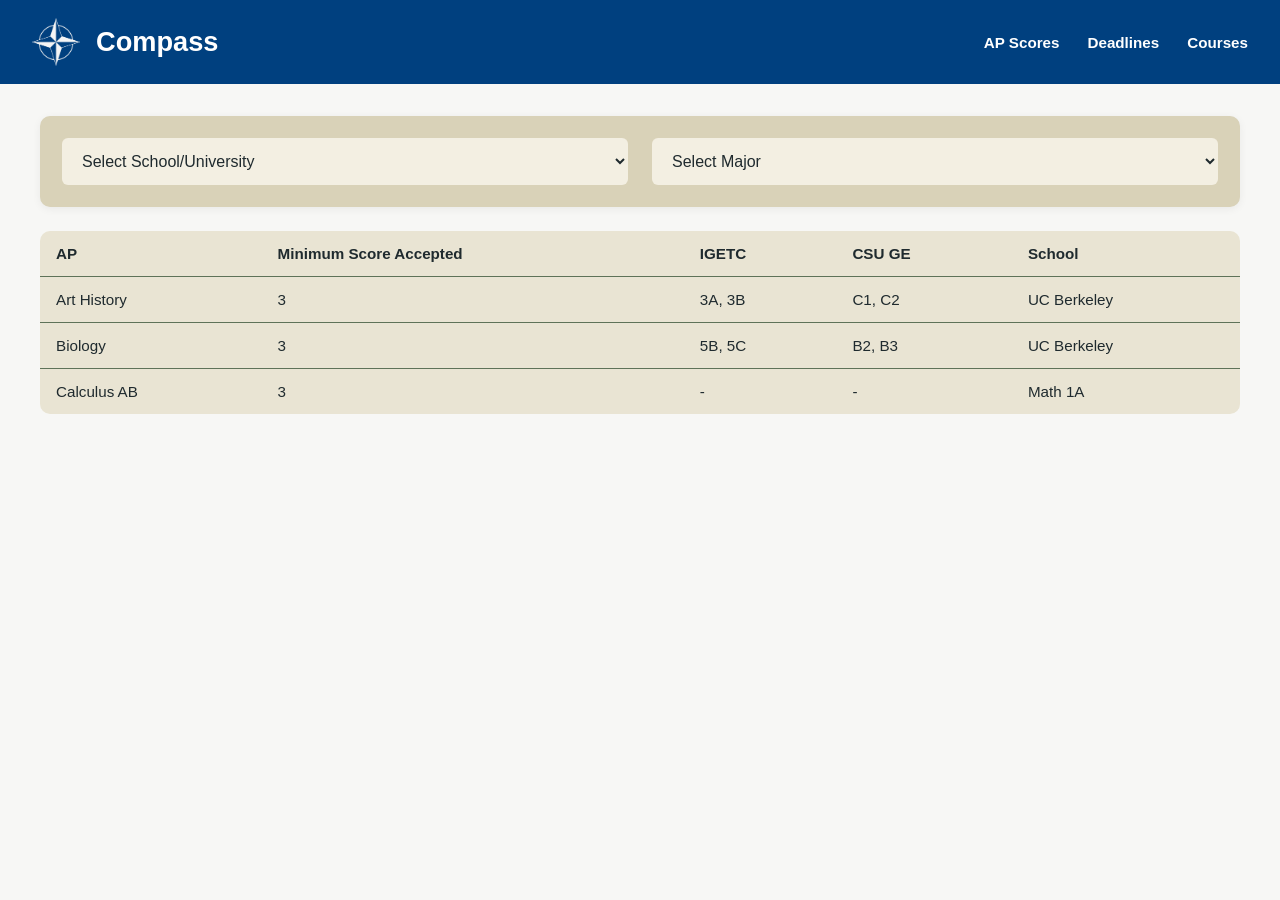
==== ap-scores.html @ 821dd3a5 "first commit" ====
<!DOCTYPE html>
<html lang="en">
<head>
  <meta charset="UTF-8" />
  <meta name="viewport" content="width=device-width, initial-scale=1.0" />
  <title>Compass - AP Scores</title>
  <link rel="stylesheet" href="css/global.css" />
  <link rel="stylesheet" href="css/layout.css" />
  <link rel="stylesheet" href="css/components.css" />
</head>
<body>
  <header class="navbar">
    <a href="index.html" class="navbar__brand">
        <img src="assets/logo.png" alt="Compass logo" class="navbar__logo" />
        <span class="navbar__title">Compass</span>
    </a>

    <nav class="navbar__links">
      <a href="ap-scores.html">AP Scores</a>
      <a href="deadlines.html">Deadlines</a>
      <a href="courses.html">Courses</a>
    </nav>
  </header>

  <main class="page">
    <div class="container stack-lg">
      <section class="card">
        <div class="grid-2">
          <select class="select">
            <option>Select School/University</option>
            <option>UC Berkeley</option>
            <option>UCLA</option>
            <option>UC Irvine</option>
          </select>

          <select class="select">
            <option>Select Major</option>
            <option>Computer Science</option>
            <option>Data Science</option>
            <option>Computer Engineering</option>
          </select>
        </div>
      </section>

      <section class="table-wrapper">
        <table class="table">
          <thead>
            <tr>
              <th>AP</th>
              <th>Minimum Score Accepted</th>
              <th>IGETC</th>
              <th>CSU GE</th>
              <th>School</th>
            </tr>
          </thead>
          <tbody>
            <tr>
              <td>Art History</td>
              <td>3</td>
              <td>3A, 3B</td>
              <td>C1, C2</td>
              <td>UC Berkeley</td>
            </tr>
            <tr>
              <td>Biology</td>
              <td>3</td>
              <td>5B, 5C</td>
              <td>B2, B3</td>
              <td>UC Berkeley</td>
            </tr>
            <tr>
              <td>Calculus AB</td>
              <td>3</td>
              <td>-</td>
              <td>-</td>
              <td>Math 1A</td>
            </tr>
          </tbody>
        </table>
      </section>
    </div>
  </main>
</body>
</html>
---- css/global.css ----
:root {
  --blue: #00407F;
  --blue-dark: #004990;
  /* --blue-dark: #003f7d; */
  --cream: #f3efe2;
  --card: #d9d2b8;
  --table-bg: #e9e4d3;
  --white: #ffffff;
  --text: #1f2a2e;
  --muted: #667085;
  --border: #b8b19c;
  --green-line: #5e7258;
  --danger: #b42318;

  --radius-sm: 6px;
  --radius-md: 10px;
  --radius-lg: 14px;

  --shadow-sm: 0 2px 8px rgba(0, 0, 0, 0.06);

  --container-width: 1200px;
}

body {
  margin: 0;
  font-family: Arial, Helvetica, sans-serif;
  background: #f7f7f5;
  color: var(--text);
}

a {
  text-decoration: none;
  color: inherit;
}

img {
  display: block;
  max-width: 100%;
}

button,
input,
select {
  font: inherit;
}
---- css/layout.css ----
.page {
  padding: 32px 20px 60px;
}

.container {
  max-width: var(--container-width);
  margin: 0 auto;
}

.section-title {
  font-size: 2rem;
  font-weight: 700;
  margin-bottom: 20px;
}

.stack-lg {
  display: flex;
  flex-direction: column;
  gap: 24px;
}

.grid-2 {
  display: grid;
  grid-template-columns: 1fr 1fr;
  gap: 24px;
}

@media (max-width: 900px) {
  .grid-2 {
    grid-template-columns: 1fr;
  }
}
---- css/components.css ----
/* NAVBAR */
.navbar {
  background: var(--blue);
  color: var(--white);
  display: flex;
  justify-content: space-between;
  align-items: center;
  padding: 18px 32px;
}

.navbar__brand {
  display: flex;
  align-items: center;
  gap: 16px;
  text-decoration: none;
  color: white;
}

.navbar__logo {
  width: 48px;
  height: 48px;
  object-fit: contain;
}

.navbar__title {
  font-size: 1.7rem;
  font-weight: 700;
}

.navbar__links {
  display: flex;
  gap: 28px;
}

.navbar__links a {
  font-size: 0.95rem;
  font-weight: 600;
}

/* CARD */
.card {
  background: var(--card);
  border-radius: var(--radius-md);
  padding: 22px;
  box-shadow: var(--shadow-sm);
}

.card__title {
  font-size: 1.8rem;
  font-weight: 700;
  margin: 0 0 18px;
}

/* FORM */
.form-row {
  display: flex;
  flex-direction: column;
  gap: 12px;
}

.select,
.input {
  width: 100%;
  padding: 14px 16px;
  border: none;
  border-radius: var(--radius-sm);
  background: var(--cream);
  color: var(--text);
}

.btn {
  display: inline-block;
  border: none;
  border-radius: var(--radius-sm);
  padding: 12px 24px;
  background: var(--white);
  font-weight: 700;
  cursor: pointer;
}

.btn--full {
  width: 100%;
}

/* TABLE */
.table-wrapper {
  background: var(--table-bg);
  border-radius: var(--radius-md);
  overflow: hidden;
}

.table {
  width: 100%;
  border-collapse: collapse;
}

.table thead {
  background: transparent;
}

.table th,
.table td {
  text-align: left;
  padding: 14px 16px;
  border-bottom: 1px solid var(--green-line);
  font-size: 0.95rem;
}

.table th {
  font-weight: 700;
}

.table tbody tr:last-child td {
  border-bottom: none;
}

/* PILLS */
.pill-group {
  display: flex;
  flex-wrap: wrap;
  gap: 6px;
}

.pill {
  display: inline-block;
  padding: 4px 10px;
  border-radius: 999px;
  font-size: 0.75rem;
  font-weight: 600;
  background: #e8dff3;
}

/* DELETE */
.delete-btn {
  color: var(--danger);
  font-weight: bold;
  background: none;
  border: none;
  cursor: pointer;
}
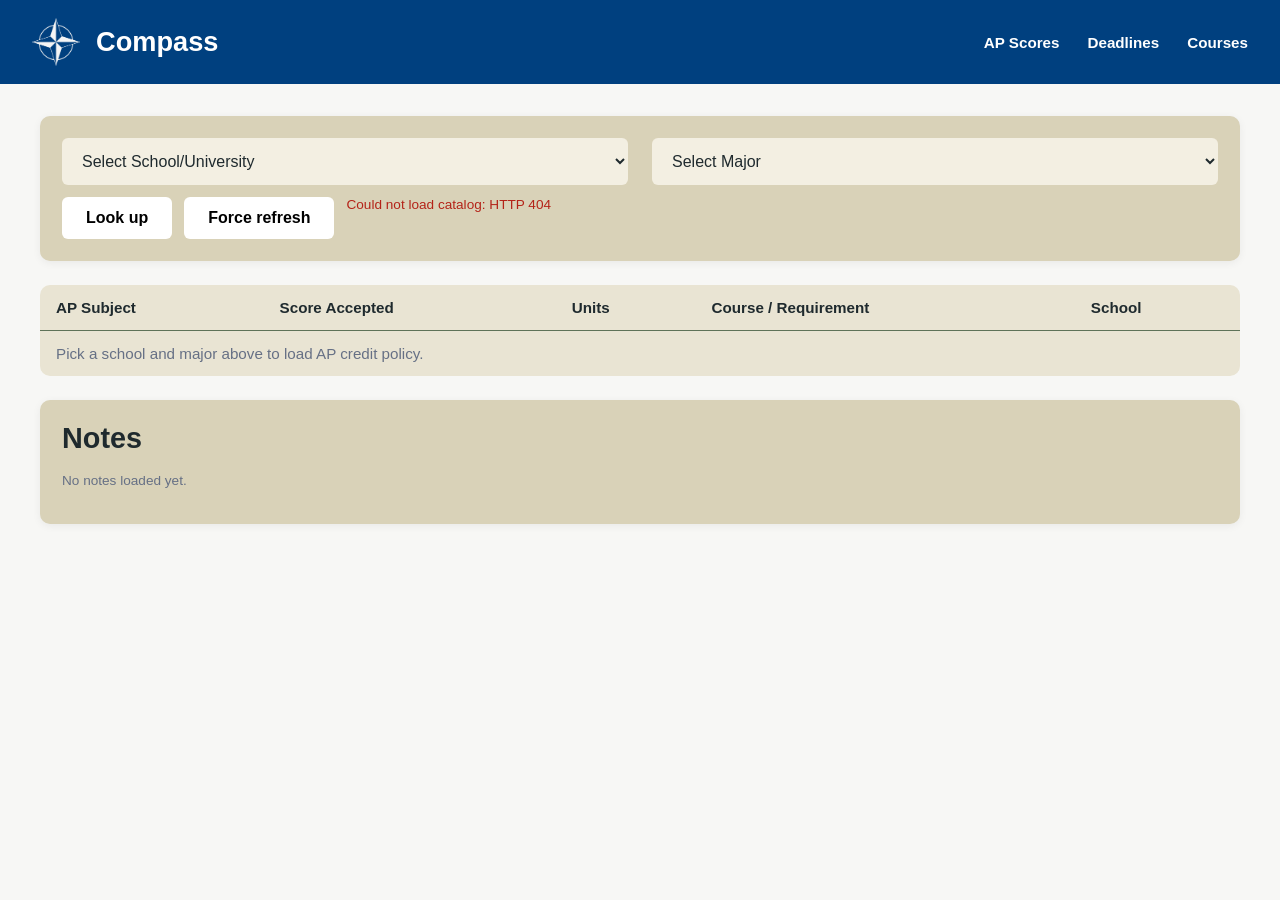
==== commit adc1dc9d: "Wire AP Scores, Deadlines, Courses pages to the backend API - js/api.js: shared fetch wrappers (Comp" ====
--- a/ap-scores.html
+++ b/ap-scores.html
@@ -26,19 +26,19 @@
     <div class="container stack-lg">
       <section class="card">
         <div class="grid-2">
-          <select class="select">
-            <option>Select School/University</option>
-            <option>UC Berkeley</option>
-            <option>UCLA</option>
-            <option>UC Irvine</option>
+          <select class="select" data-role="school-select">
+            <option value="">Select School/University</option>
           </select>
 
-          <select class="select">
-            <option>Select Major</option>
-            <option>Computer Science</option>
-            <option>Data Science</option>
-            <option>Computer Engineering</option>
+          <select class="select" data-role="major-select">
+            <option value="">Select Major</option>
           </select>
+        </div>
+
+        <div class="form-row" style="flex-direction:row; gap:12px; margin-top:12px;">
+          <button class="btn" data-role="lookup-btn">Look up</button>
+          <button class="btn" data-role="refresh-btn">Force refresh</button>
+          <span class="muted" data-role="ap-status"></span>
         </div>
       </section>
 
@@ -46,39 +46,27 @@
         <table class="table">
           <thead>
             <tr>
-              <th>AP</th>
-              <th>Minimum Score Accepted</th>
-              <th>IGETC</th>
-              <th>CSU GE</th>
+              <th>AP Subject</th>
+              <th>Score Accepted</th>
+              <th>Units</th>
+              <th>Course / Requirement</th>
               <th>School</th>
             </tr>
           </thead>
-          <tbody>
-            <tr>
-              <td>Art History</td>
-              <td>3</td>
-              <td>3A, 3B</td>
-              <td>C1, C2</td>
-              <td>UC Berkeley</td>
-            </tr>
-            <tr>
-              <td>Biology</td>
-              <td>3</td>
-              <td>5B, 5C</td>
-              <td>B2, B3</td>
-              <td>UC Berkeley</td>
-            </tr>
-            <tr>
-              <td>Calculus AB</td>
-              <td>3</td>
-              <td>-</td>
-              <td>-</td>
-              <td>Math 1A</td>
-            </tr>
+          <tbody data-role="ap-tbody">
+            <tr><td colspan="5" class="muted">Pick a school and major above to load AP credit policy.</td></tr>
           </tbody>
         </table>
       </section>
+
+      <section class="card">
+        <h2 class="card__title">Notes</h2>
+        <p data-role="ap-notes" class="muted">No notes loaded yet.</p>
+      </section>
     </div>
   </main>
+
+  <script src="js/api.js"></script>
+  <script src="js/ap-scores.js"></script>
 </body>
-</html>+</html>
--- a/css/global.css
+++ b/css/global.css
@@ -42,4 +42,9 @@
 input,
 select {
   font: inherit;
+}
+
+.muted {
+  color: var(--muted);
+  font-size: 0.85rem;
 }
